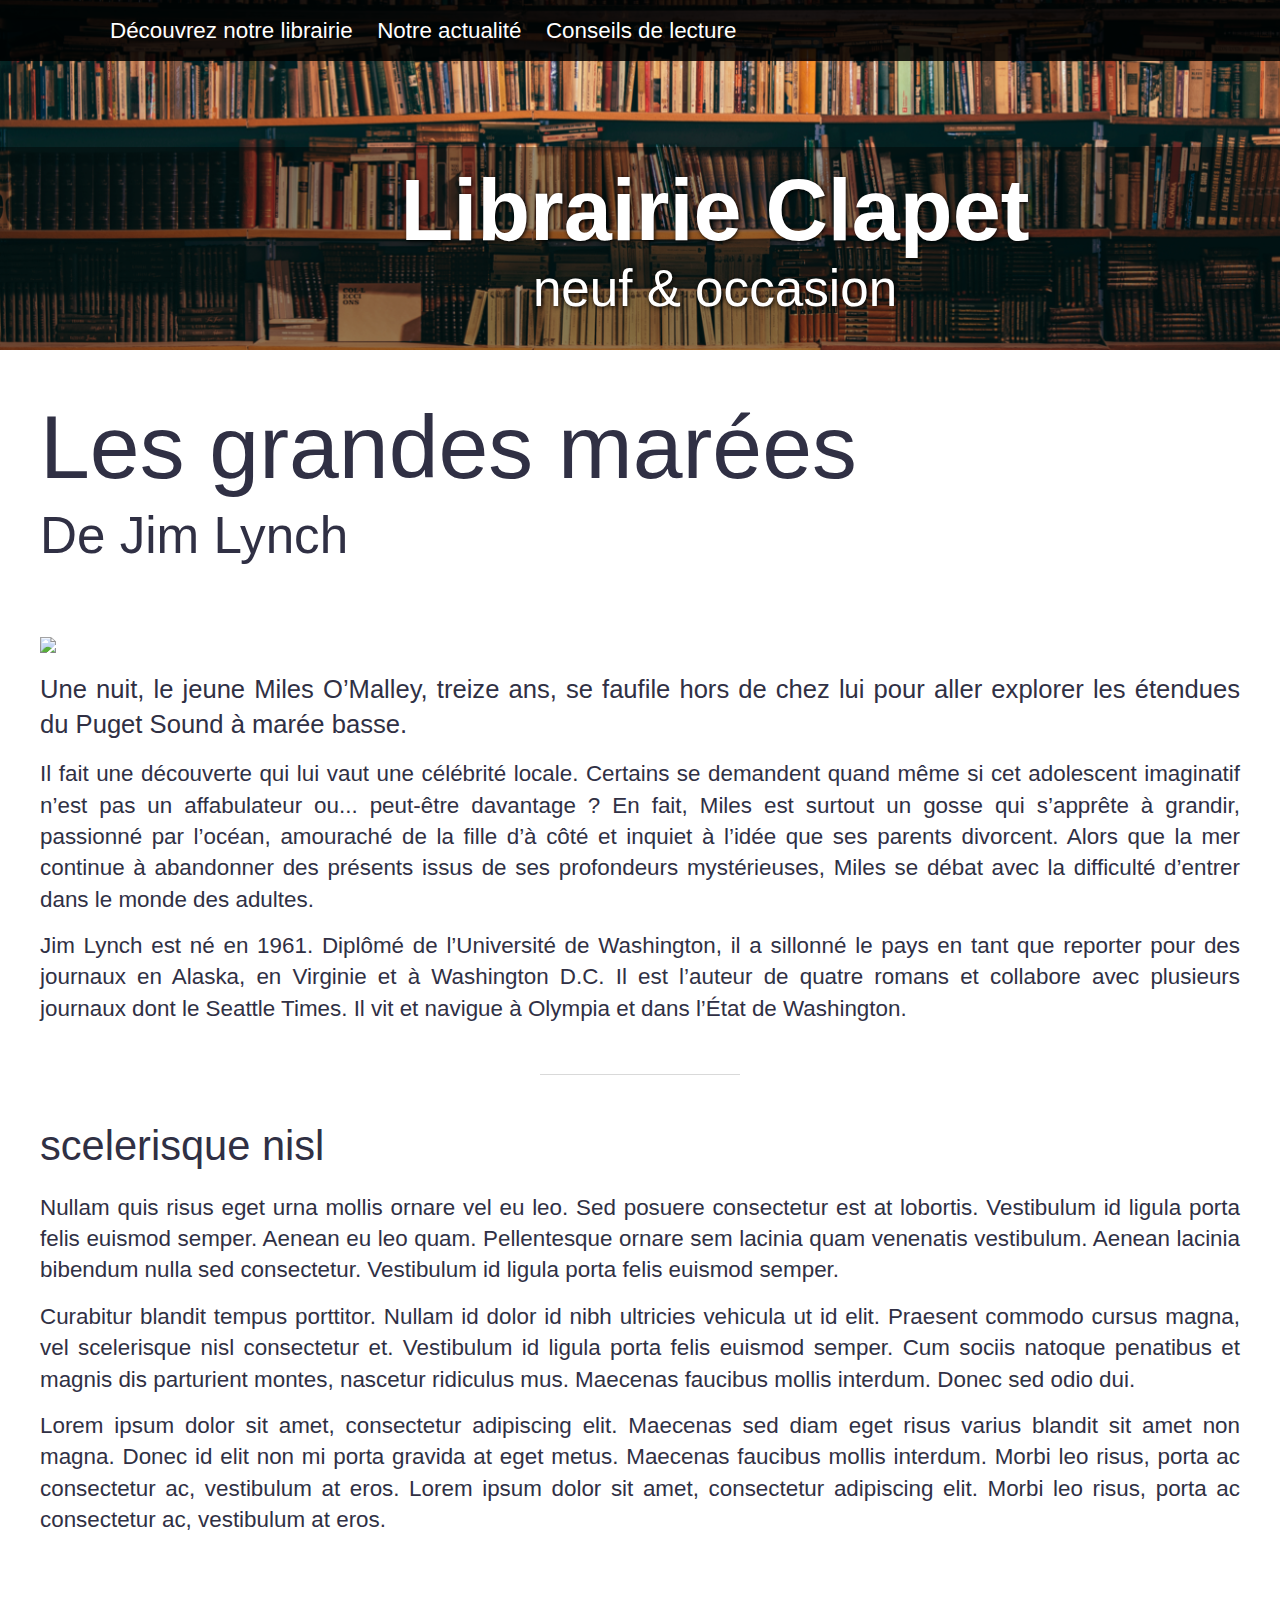
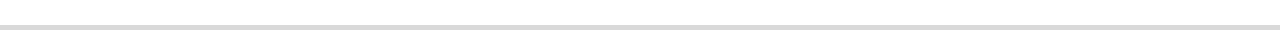
==== conseils-de-lecture.html @ 623d399d "Changement 11.48" ====
<!DOCTYPE html>
<html>
  <head>
    <title>La Librairie Clapet</title>
    <meta name="description" content="Librairie généraliste et enthousiaste !">
    <meta charset="utf-8">
    <meta http-equiv="Content-Type" content="text/html; charset=utf-8">
    <meta http-equiv="X-UA-Compatible" content="IE=edge,chrome=1">
    <meta name="viewport" content=", width=device-width, initial-scale=1">
    <link rel="shortcut icon" href="./img/favicon.ico">
    <link rel="apple-touch-icon" href="./img/favicon.ico">
    <link rel="stylesheet" href="./css/reset.css">
    <link rel="stylesheet" href="./css/main.css">
  </head>
  <body>
    <div class="header page-single conseils-de-lecture" id="header">
      <nav class="header__nav nav-main">
        <ul class="nav-main__list container">
          <li class="nav-main__item"><a class="nav-main__link" href="./decouvrez-notre-librairie.html">Découvrez notre librairie</a></li>
          <li class="nav-main__item"><a class="nav-main__link" href="./notre-actualite.html">Notre actualité</a></li>
          <li class="nav-main__item"><a class="nav-main__link" href="./conseils-de-lecture.html">Conseils de lecture</a></li>
        </ul>
      </nav><a class="header__content container" href="./index.html">
        <h1 class="header__title">Librairie Clapet</h1>
        <p class="header__subtitle">neuf &amp; occasion</p></a>
    </div>
    <div class="container page-single conseils-de-lecture">
      <div class="page-single__header">
        <h2 class="page-single__title">Les grandes marées</h2>
        <h2 class="page-single__subtitle">De Jim Lynch</h2>
      </div>

      <img src="./img/cover-large.png">

      <p class="chapo">Une nuit, le jeune Miles O’Malley, treize ans, se faufile hors de chez lui pour aller explorer les étendues du Puget Sound à marée basse.</p>
      <p>Il fait une découverte qui lui vaut une célébrité locale. Certains se demandent quand même si cet adolescent imaginatif n’est pas un affabulateur ou... peut-être davantage ? En fait, Miles est surtout un gosse qui s’apprête à grandir, passionné par l’océan, amouraché de la fille d’à côté et inquiet à l’idée que ses parents divorcent. Alors que la mer continue à abandonner des présents issus de ses profondeurs mystérieuses, Miles se débat avec la difficulté d’entrer dans le monde des adultes.</p>
      <p>Jim Lynch est né en 1961. Diplômé de l’Université de Washington, il a sillonné le pays en tant que reporter pour des journaux en Alaska, en Virginie et à Washington D.C. Il est l’auteur de quatre romans et collabore avec plusieurs journaux dont le Seattle Times. Il vit et navigue à Olympia et dans l’État de Washington.</p>

      <hr class="separator">

      <h3>scelerisque nisl</h3>
      <p>Nullam quis risus eget urna mollis ornare vel eu leo. Sed posuere consectetur est at lobortis. Vestibulum id ligula porta felis euismod semper. Aenean eu leo quam. Pellentesque ornare sem lacinia quam venenatis vestibulum. Aenean lacinia bibendum nulla sed consectetur. Vestibulum id ligula porta felis euismod semper.</p>
      <p>Curabitur blandit tempus porttitor. Nullam id dolor id nibh ultricies vehicula ut id elit. Praesent commodo cursus magna, vel scelerisque nisl consectetur et. Vestibulum id ligula porta felis euismod semper. Cum sociis natoque penatibus et magnis dis parturient montes, nascetur ridiculus mus. Maecenas faucibus mollis interdum. Donec sed odio dui.</p>
      <p>Lorem ipsum dolor sit amet, consectetur adipiscing elit. Maecenas sed diam eget risus varius blandit sit amet non magna. Donec id elit non mi porta gravida at eget metus. Maecenas faucibus mollis interdum. Morbi leo risus, porta ac consectetur ac, vestibulum at eros. Lorem ipsum dolor sit amet, consectetur adipiscing elit. Morbi leo risus, porta ac consectetur ac, vestibulum at eros.</p>
    </div>
    <script src="./js/main.js"></script>
  </body>
</html>
---- css/main.css ----
/**
* -----------
* Global
* -----------
*/

body {
  max-width: 1440px;
  margin: auto;
  border-bottom: 5px solid #d9d9d9;
  padding-bottom: 75px;
  font-family: Montserrat, Arial, sans-serif;
  font-weight: 400;
  color: #303044;
}

p, li, td, th, textarea, caption, pre, blockquote, label, input, select, textarea {
  font-size: 1.4em;
  line-height: 1.4;
}

li {
  margin: 5px 0;
}

p {
  margin: 15px 0;
}

b, strong, optgroup {
  font-weight: 700;
}

h1 {
  margin: 64px 0;
  font-size: 4.5em;
  font-weight: 700;
  font-family: 'Work Sans', sans-serif;


}

h2 {
  margin: 25px 0;
  font-size: 3.5em;
  font-weight: 200;
}

h3 {
  margin: 25px 0;
  font-size: 2.6em;
  font-weight: 200;
}

h4 {
  margin: 20px 0;
  font-size: 1.6em;
}

h5 {
  margin: 25px 0;
  font-size: 1.6em;
}

h6 {
  margin: 15px 0;
  font-size: 1.4em;
}

h1, h2, h3, h4, h5, h6 {
  font-family: Montserrat, Arial, sans-serif;
  line-height: 1;
}

a, button {
  color: #d86324;
  text-decoration: none;
}
a:hover, button:hover {
  text-decoration: underline;
}

button {
  background-color: transparent;
  color: #d86324;
}


/**
* -----------
* Layout
* -----------
*/

.container {
  margin: auto;
  padding: 0 15px;
  width: 1200px;
  max-width: 100%;
}

.text-container {
  margin: auto;
  max-width: 960px;
}

.columns {
  display: flex;
}

.column {
  max-width: 100%;
}

.column + .column {
  margin-left: 40px;
}

.column--50 {
  width: 50%;
}

.column--grow {
  flex-grow: 1;
}

.column--shrink {
  flex-shrink: 1;
}

.column--580 {
  width: 580px;
}


/**
* -----------
* Objects
* -----------
*/

.list-inline {
  display: block;
  margin: 0;
  padding: 0;
}
.list-inline > * {
  display: inline-block;
  margin: 5px;
  padding: 0;
}

@media screen and (min-width: 780px) {
  .list-flex {
    display: flex;
    justify-content: space-between;
  }
}

.link-block {
  display: block;
  color: inherit;
}
.link-block:hover {
  text-decoration: none;
}

.align-left {
  text-align: left;
}

.align-center {
  text-align: center;
}

.align-right {
  text-align: right;
}

.align-justify {
  text-align: justify;
}

.align-justify.align-center {
  text-align-last: center;
}

/**
* texts & images
*/

.important {
  font-size: 2.5em;
}

.introduction {
  font-size: 1.7em;
}

.chapo {
  font-size: 1.6em;
}

.full-width {
  display: block;
  width: 100%;
  margin: 50px auto;
}


/**
* -----------
* Components
* -----------
*/


/**
* header
*/
.header {
  position: relative;
  margin-right: auto;
  margin-left: auto;
  margin-bottom: 35px;
  width: 1400px;
  height: 350px;
  background: url("../img/header-bg.jpeg");
  background-size: cover;
  background-position: center bottom;
  overflow: hidden;
}


.header__content {
  display: block;
  margin: 0;
  position: absolute;
  padding-top: 20px;
  padding-bottom: 25px;
  bottom: 0;
  width: 100%;
  text-align: center;
  color: white;
  font-family: "Montserrat", "Avenir Next", Helvetica, Arial, sans-serif;
  text-shadow: 1px 1px 4px #000;
  background: rgba(0, 0, 0, 0.4);
}
.header__content:hover {
  text-decoration: none;
}

.header__title {
  font-size: 5.4em;
  margin: 0;
}

.header__subtitle {
  margin: 0;
  font-size: 3.2em;
  font-weight: 100;
  text-shadow: 1px 1px 5px #000;
}


.header__nav {
  background-color: rgba(0, 0, 0, 0.85);
}

.nav-main__item {
  display: inline-block;
}

.nav-main__link {
  display: block;
  padding: 10px;
  color: #fff;
}
.nav-main__link:hover {
  text-decoration: none;
  color: #d86324;
}


/**
* separator
*/
.separator {
  display: block;
  margin: 50px auto;
  width: 200px;
  height: 1px;
  border: none;
  background-color: #d9d9d9;
}


}

/**
* honey-pot
*/

.honey-pot-list {
  text-align: center;
}

.honey-pot {
  display: inline-block;
  margin: 0 30px 35px 30px;
  text-align: center;
}

.honey-pot__link {
  color: #303044;
}
.honey-pot__link:hover {
  color: #d86324;
}

.honey-pot__thumbnail {
  position: relative;
  display: inline-block;
  margin-bottom: 10px;
  filter: grayscale(0);
}

.honey-pot__thumbnail:hover {
  filter: grayscale(60%);
}

.honey-pot__thumbnail img {
  display: block;
}

.honey-pot__title {
  margin: 0;
  font-size: 2em;
  font-weight: bold;
}

.honey-pot__subtitle {
  margin: 0;
  font-size: 1.6em;
  font-weight: 200;
}



/**
* news
*/

.news__link:hover {
  color: #d86324;
}

.news__link:hover .news__thumbnail {
  -webkit-filter: grayscale(60%);
  filter: grayscale(60%);
  -webkit-transition-delay: 0ms;
  -o-transition-delay: 0ms;
  transition-delay: 0ms;
}


.news__thumbnail {
  margin-bottom: 10px;
  filter: grayscale(0);
}

.news__image {
  display: block;
  width: 100%;
}

.news__date {
  margin: 0;
  font-size: 1.8em;
  color: #e8a27d;
}

.news__title {
  margin: 0 0 15px;
  font-weight: bold;
  font-size: 2em;
  line-height: 1.4;
}

.news__text {
  margin: 0;
  font-size: 1.4em;
  line-height: 1.4;
}

.page-list .news {
  margin: 0 auto 20px auto;
  border-bottom: 1px solid #b0b0c5;
  padding-bottom: 20px;
  max-width: 320px;
}

.news--main {
  padding-bottom: 35px;
  border-bottom: 1px solid #b0b0c5;
}
.news--main .news__link {
  display: flex;
  align-items: flex-start;
}
.news--main .news__thumbnail {
  margin-bottom: 0;
  margin-right: 40px;
  min-width: 360px;
}

/**
* news-list
*/
.news-list {
  display: grid;
  grid-gap: 35px;
  grid-template-columns: repeat(3, 1fr);
  grid-template-rows: auto;
  margin-bottom: 35px;
}

.news-list .news-list__news--main {
  grid-column: span 3;
}

.news-list__news {
  grid-column: span 1;
}

/**
* -----------
* Trumps
* -----------
*/


/**
* single
*/
.page-single {
  text-align: justify;
}

.page-single__header {
  margin-bottom: 75px;
}

.page-single__title {
  margin: 0;
  font-size: 5.6em;
  line-height: 1.4;
  font-weight: 500;
}

.page-single__subtitle {
  margin: 0;
  font-size: 3.2em;
  font-weight: 200;
}


/**
* decouvrez-notre-librairie
*/
.container.decouvrez-notre-librairie {
  text-align: center;
}

/**
* index
*/
.index-title {
  text-align: center;
  margin-bottom: 35px;
}
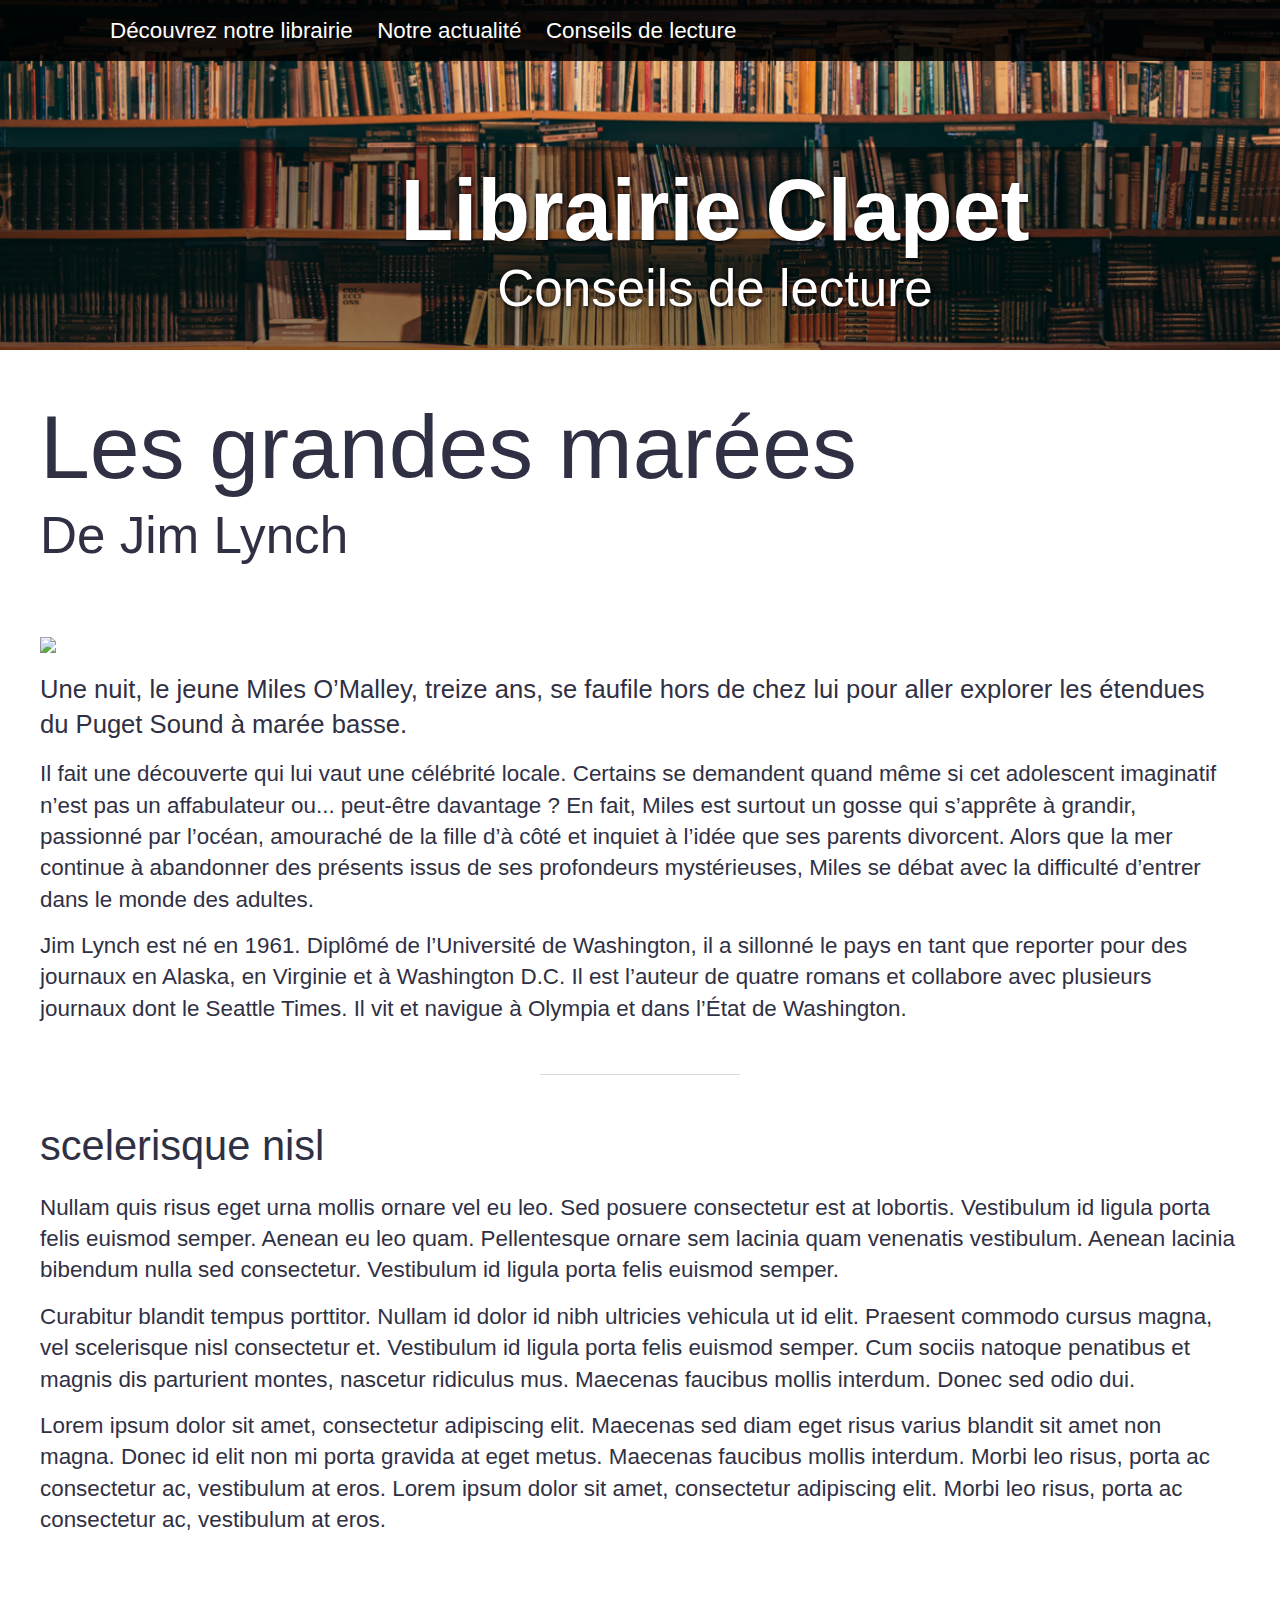
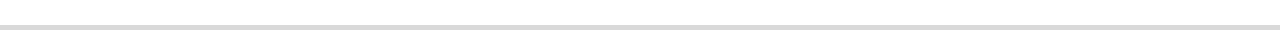
==== commit 008b45dc: "Commit 15.24" ====
--- a/conseils-de-lecture.html
+++ b/conseils-de-lecture.html
@@ -22,7 +22,7 @@
         </ul>
       </nav><a class="header__content container" href="./index.html">
         <h1 class="header__title">Librairie Clapet</h1>
-        <p class="header__subtitle">neuf &amp; occasion</p></a>
+        <p class="header__subtitle">Conseils de lecture</p></a>
     </div>
     <div class="container page-single conseils-de-lecture">
       <div class="page-single__header">
--- a/css/main.css
+++ b/css/main.css
@@ -445,7 +445,7 @@
 * single
 */
 .page-single {
-  text-align: justify;
+  text-align: left;
 }
 
 .page-single__header {
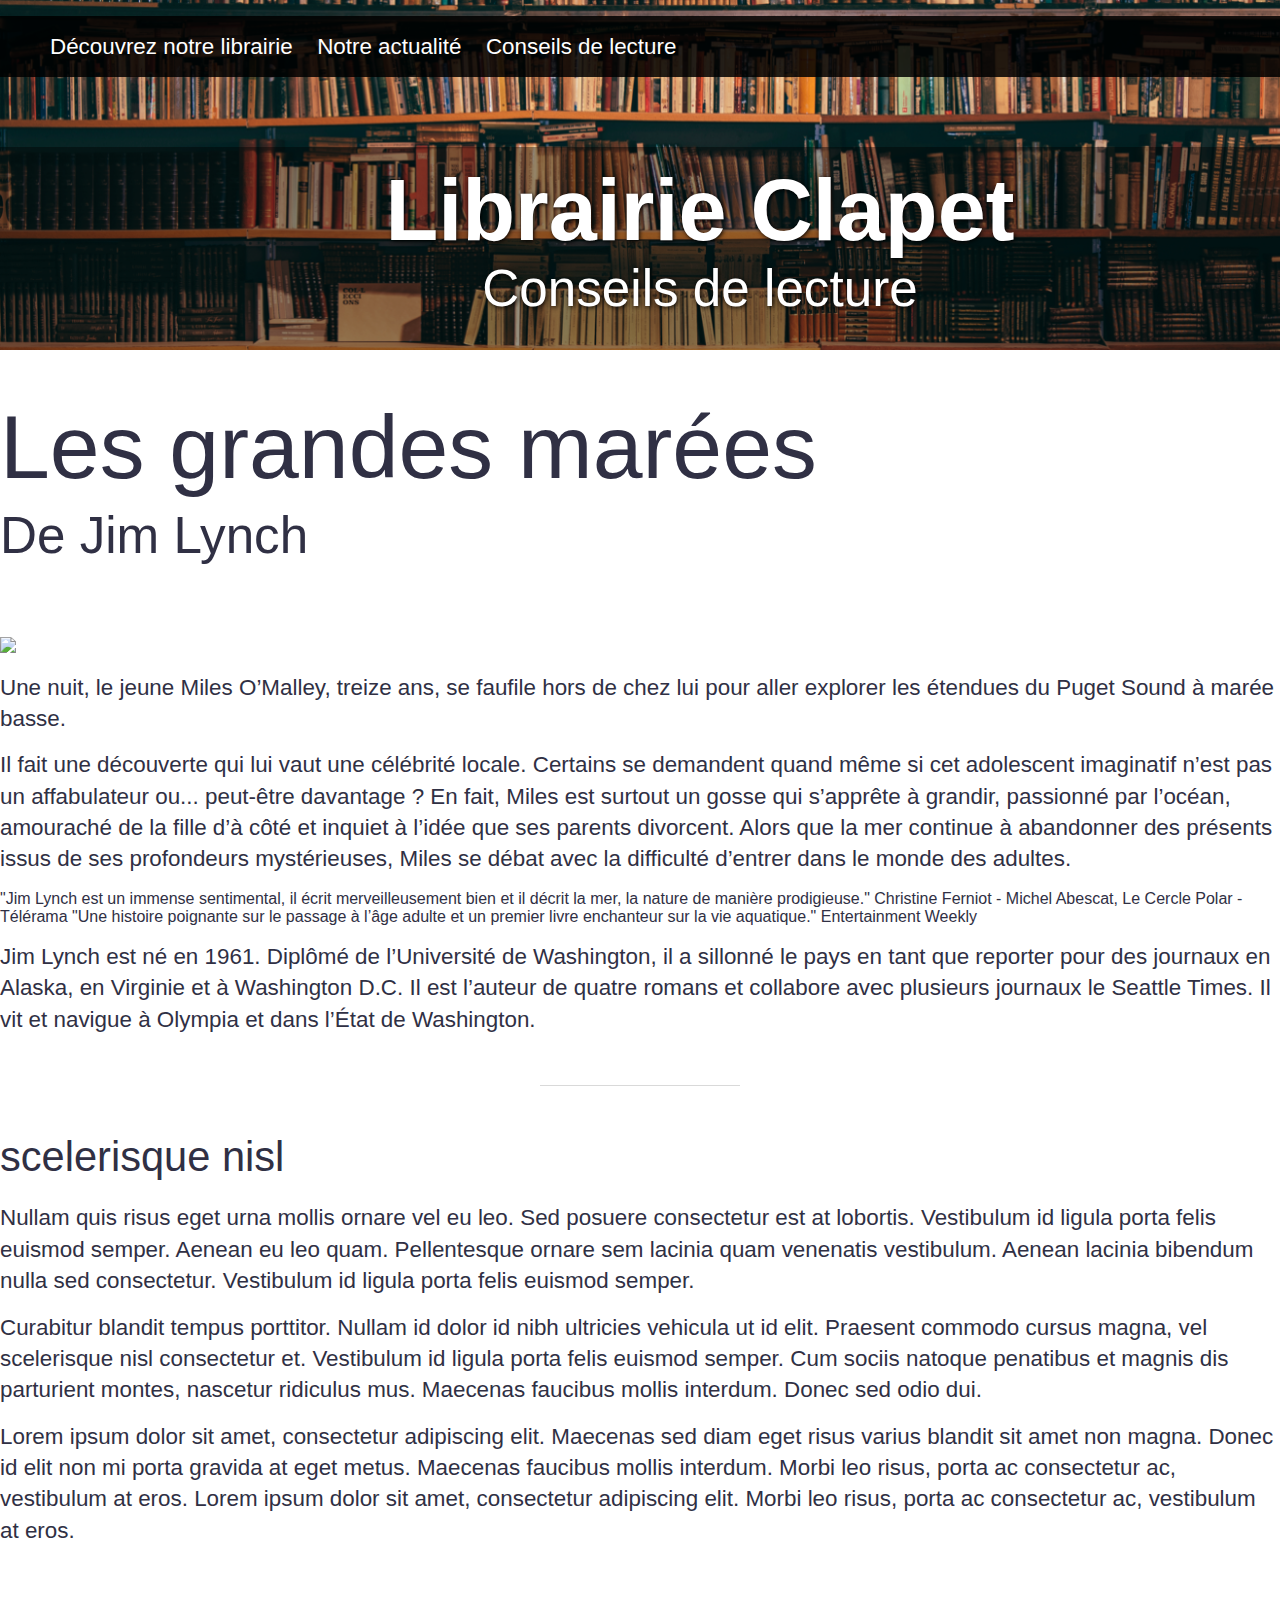
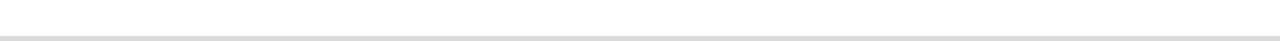
==== commit fc990fd0: "Commit 23.55" ====
--- a/conseils-de-lecture.html
+++ b/conseils-de-lecture.html
@@ -31,10 +31,19 @@
       </div>
 
       <img src="./img/cover-large.png">
+      <p style="line-height:65px;">
+    <p class="chapo">Une nuit, le jeune Miles O’Malley, treize ans, se faufile hors de chez lui pour aller explorer les étendues du Puget Sound à marée basse.</p> </p>
 
-      <p class="chapo">Une nuit, le jeune Miles O’Malley, treize ans, se faufile hors de chez lui pour aller explorer les étendues du Puget Sound à marée basse.</p>
       <p>Il fait une découverte qui lui vaut une célébrité locale. Certains se demandent quand même si cet adolescent imaginatif n’est pas un affabulateur ou... peut-être davantage ? En fait, Miles est surtout un gosse qui s’apprête à grandir, passionné par l’océan, amouraché de la fille d’à côté et inquiet à l’idée que ses parents divorcent. Alors que la mer continue à abandonner des présents issus de ses profondeurs mystérieuses, Miles se débat avec la difficulté d’entrer dans le monde des adultes.</p>
-      <p>Jim Lynch est né en 1961. Diplômé de l’Université de Washington, il a sillonné le pays en tant que reporter pour des journaux en Alaska, en Virginie et à Washington D.C. Il est l’auteur de quatre romans et collabore avec plusieurs journaux dont le Seattle Times. Il vit et navigue à Olympia et dans l’État de Washington.</p>
+
+      &quot;Jim Lynch est un immense sentimental, il écrit merveilleusement bien et il décrit la mer, la nature de manière prodigieuse.&quot;
+      Christine Ferniot - Michel Abescat, Le Cercle Polar - Télérama
+
+
+      &quot;Une histoire poignante sur le passage à l’âge adulte et un premier livre enchanteur sur la vie aquatique.&quot;
+      Entertainment Weekly
+
+      <p>Jim Lynch est né en 1961. Diplômé de l’Université de Washington, il a sillonné le pays en tant que reporter pour des journaux en Alaska, en Virginie et à Washington D.C. Il est l’auteur de quatre romans et collabore avec plusieurs journaux le Seattle Times. Il vit et navigue à Olympia et dans l’État de Washington.</p>
 
       <hr class="separator">
 
--- a/css/main.css
+++ b/css/main.css
@@ -84,6 +84,9 @@
 button {
   background-color: transparent;
   color: #d86324;
+
+}
+
 }
 
 
@@ -198,7 +201,19 @@
   font-size: 1.7em;
 }
 
-.chapo {
+.Une-nuit-le-jeune-M {
+  width: 600px;
+  height: 87px;
+  font-family: WorkSans;
+  font-size: 25px;
+  font-weight: normal;
+  font-style: normal;
+  font-stretch: normal;
+  line-height: normal;
+  letter-spacing: normal;
+  text-align: justify;
+  color: #1a1a1a;
+}
   font-size: 1.6em;
 }
 
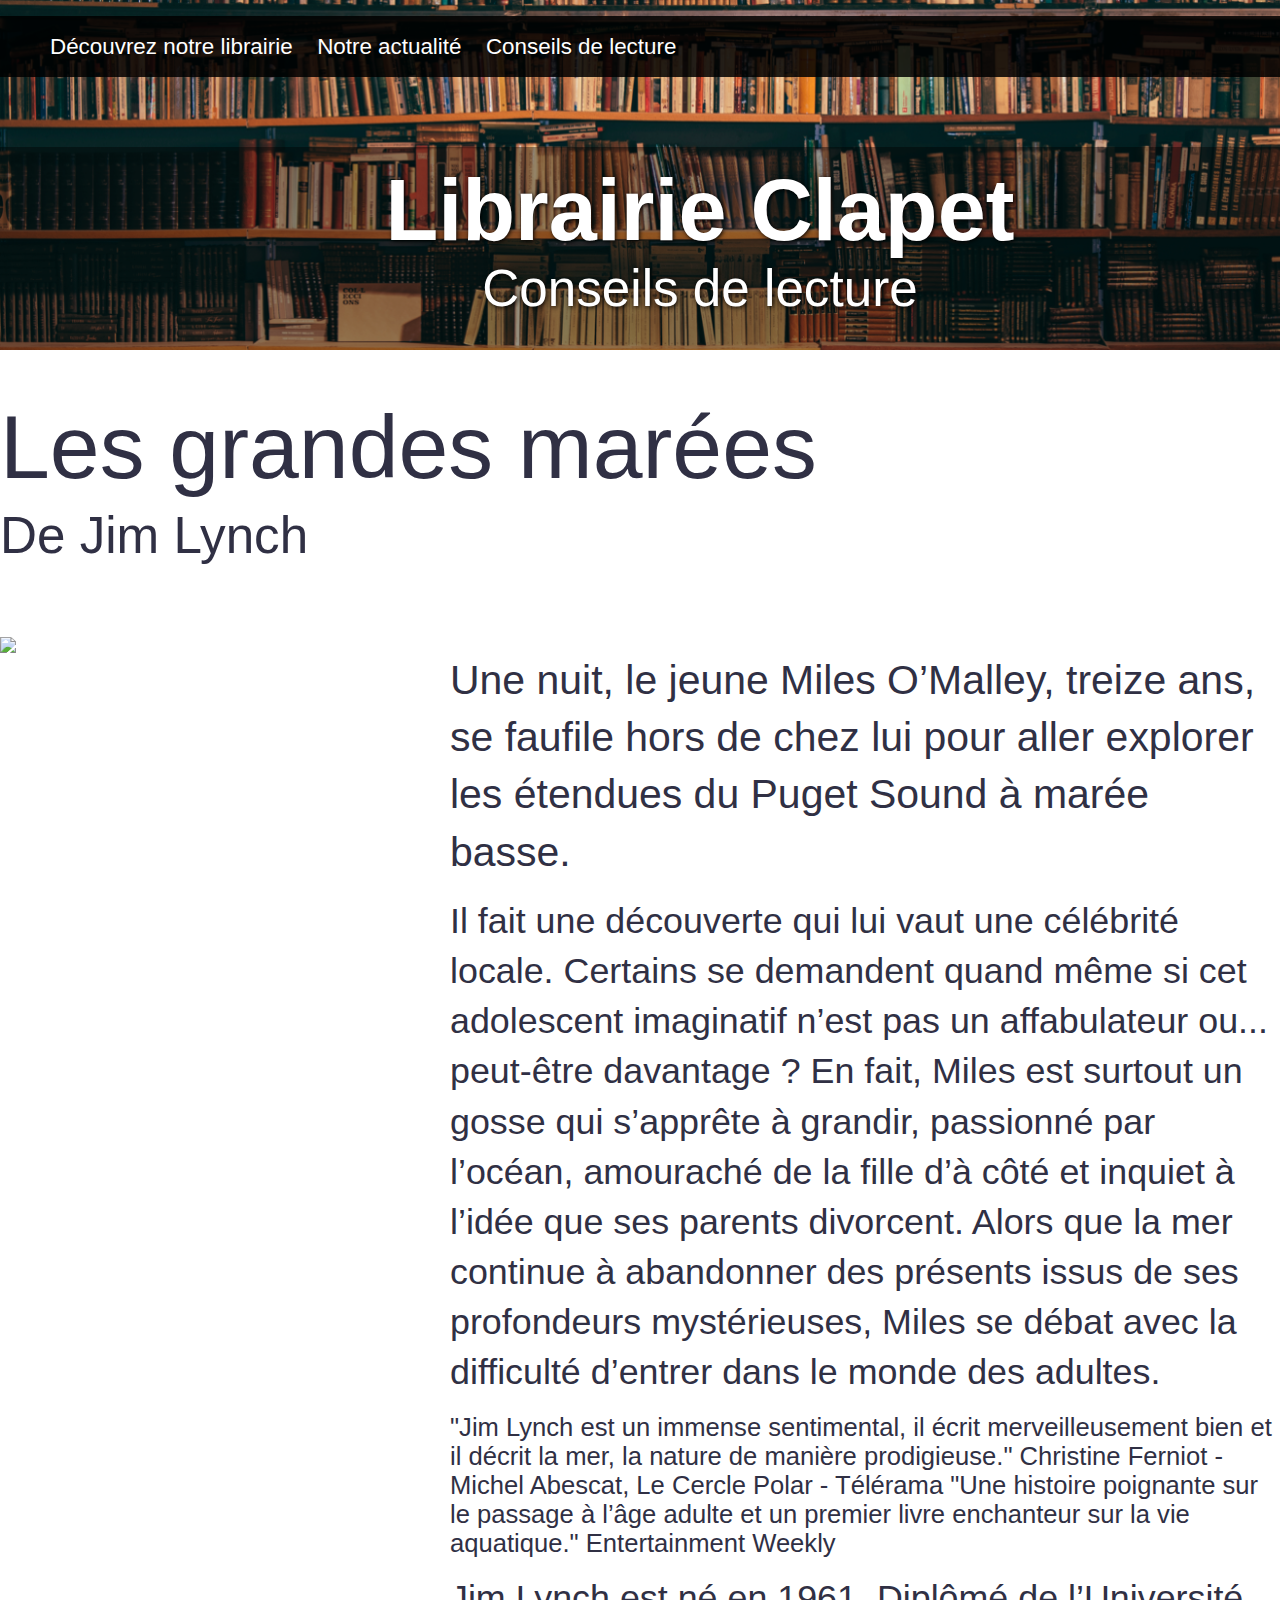
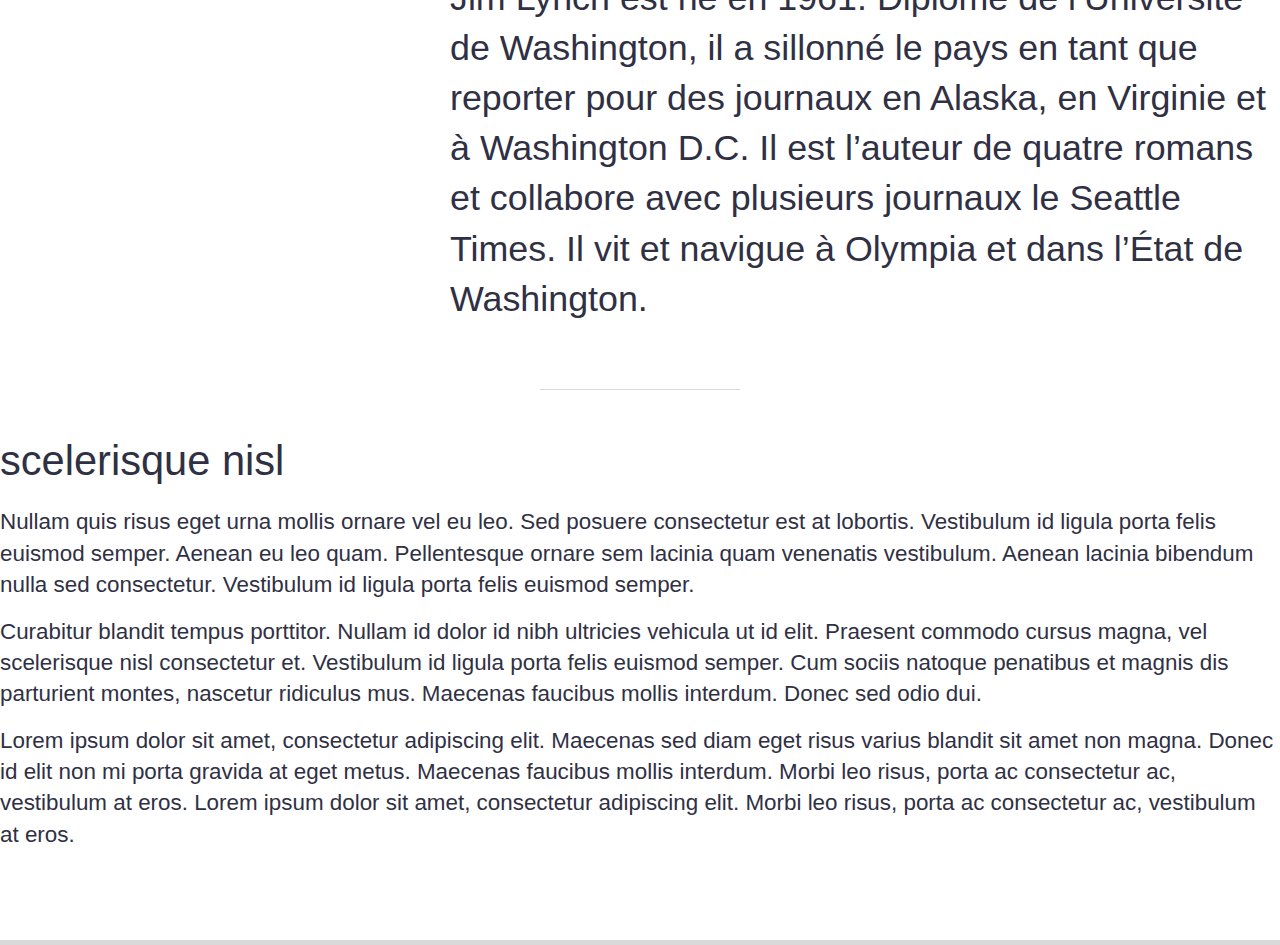
==== commit f68fa912: "Commit 13.18" ====
--- a/conseils-de-lecture.html
+++ b/conseils-de-lecture.html
@@ -30,20 +30,27 @@
         <h2 class="page-single__subtitle">De Jim Lynch</h2>
       </div>
 
+<div class= "colonnes">
+<div class= "cover">
       <img src="./img/cover-large.png">
-      <p style="line-height:65px;">
-    <p class="chapo">Une nuit, le jeune Miles O’Malley, treize ans, se faufile hors de chez lui pour aller explorer les étendues du Puget Sound à marée basse.</p> </p>
+      </div>
+      <div class="chapo">
+      <p class="chapo">Une nuit, le jeune Miles O’Malley, treize ans, se faufile hors de chez lui pour aller explorer les étendues du Puget Sound à marée basse.</p>
 
       <p>Il fait une découverte qui lui vaut une célébrité locale. Certains se demandent quand même si cet adolescent imaginatif n’est pas un affabulateur ou... peut-être davantage ? En fait, Miles est surtout un gosse qui s’apprête à grandir, passionné par l’océan, amouraché de la fille d’à côté et inquiet à l’idée que ses parents divorcent. Alors que la mer continue à abandonner des présents issus de ses profondeurs mystérieuses, Miles se débat avec la difficulté d’entrer dans le monde des adultes.</p>
 
       &quot;Jim Lynch est un immense sentimental, il écrit merveilleusement bien et il décrit la mer, la nature de manière prodigieuse.&quot;
+
       Christine Ferniot - Michel Abescat, Le Cercle Polar - Télérama
 
-
       &quot;Une histoire poignante sur le passage à l’âge adulte et un premier livre enchanteur sur la vie aquatique.&quot;
+      
       Entertainment Weekly
 
       <p>Jim Lynch est né en 1961. Diplômé de l’Université de Washington, il a sillonné le pays en tant que reporter pour des journaux en Alaska, en Virginie et à Washington D.C. Il est l’auteur de quatre romans et collabore avec plusieurs journaux le Seattle Times. Il vit et navigue à Olympia et dans l’État de Washington.</p>
+</div>
+</div>
+
 
       <hr class="separator">
 
--- a/css/main.css
+++ b/css/main.css
@@ -201,19 +201,7 @@
   font-size: 1.7em;
 }
 
-.Une-nuit-le-jeune-M {
-  width: 600px;
-  height: 87px;
-  font-family: WorkSans;
-  font-size: 25px;
-  font-weight: normal;
-  font-style: normal;
-  font-stretch: normal;
-  line-height: normal;
-  letter-spacing: normal;
-  text-align: justify;
-  color: #1a1a1a;
-}
+.chapo {
   font-size: 1.6em;
 }
 
@@ -495,3 +483,11 @@
   text-align: center;
   margin-bottom: 35px;
 }
+
+.colonnes {
+  display: flex;
+  }
+
+.cover {
+  min-width: 450px
+}
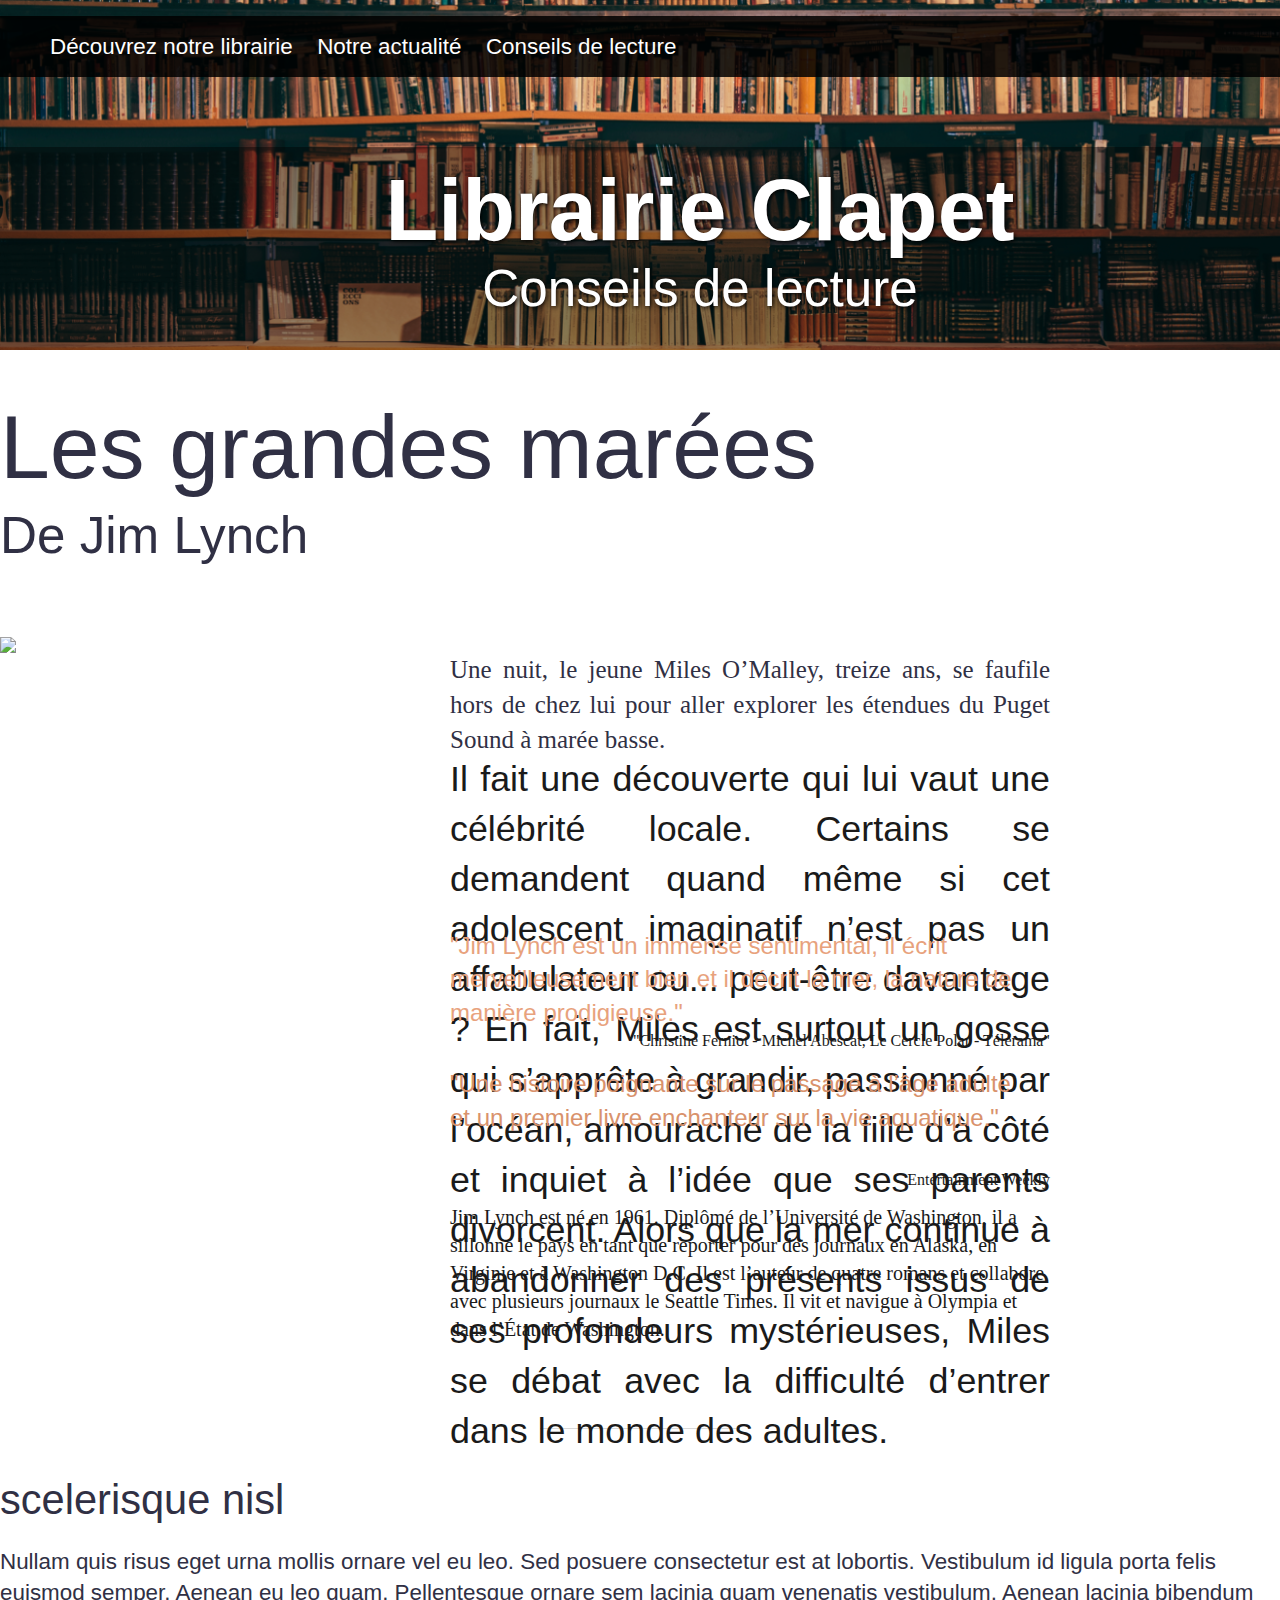
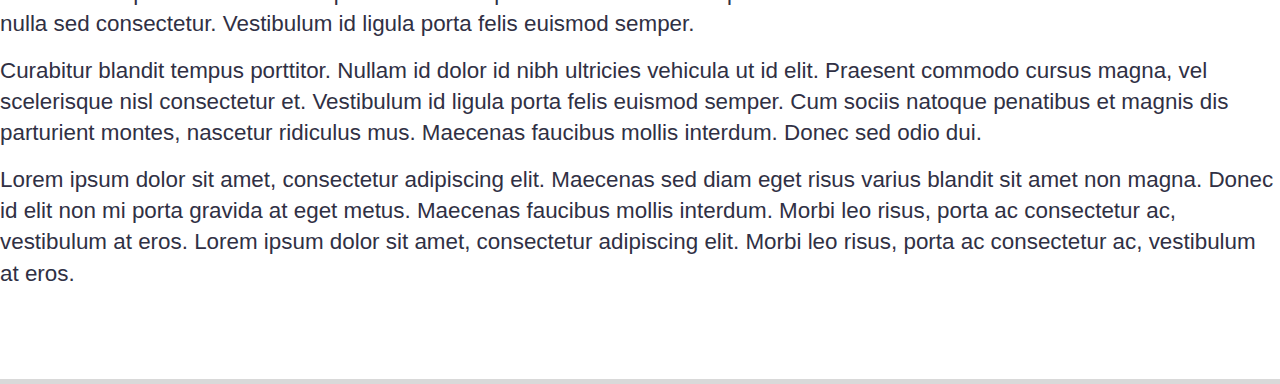
==== commit 3382560f: "Commit 16.52" ====
--- a/conseils-de-lecture.html
+++ b/conseils-de-lecture.html
@@ -17,7 +17,7 @@
       <nav class="header__nav nav-main">
         <ul class="nav-main__list container">
           <li class="nav-main__item"><a class="nav-main__link" href="./decouvrez-notre-librairie.html">Découvrez notre librairie</a></li>
-          <li class="nav-main__item"><a class="nav-main__link" href="./notre-actualite.html">Notre actualité</a></li>
+          <li class="nav-main__item"><a class="nav-main__link" href="./notre-actualité.html">Notre actualité</a></li>
           <li class="nav-main__item"><a class="nav-main__link" href="./conseils-de-lecture.html">Conseils de lecture</a></li>
         </ul>
       </nav><a class="header__content container" href="./index.html">
@@ -34,20 +34,22 @@
 <div class= "cover">
       <img src="./img/cover-large.png">
       </div>
+      
+
+
       <div class="chapo">
-      <p class="chapo">Une nuit, le jeune Miles O’Malley, treize ans, se faufile hors de chez lui pour aller explorer les étendues du Puget Sound à marée basse.</p>
+      <p class="chapo"><p class= "Une-nuit-le-jeune-M">Une nuit, le jeune Miles O’Malley, treize ans, se faufile hors de chez lui pour aller explorer les étendues du Puget Sound à marée basse.</p>
 
-      <p>Il fait une découverte qui lui vaut une célébrité locale. Certains se demandent quand même si cet adolescent imaginatif n’est pas un affabulateur ou... peut-être davantage ? En fait, Miles est surtout un gosse qui s’apprête à grandir, passionné par l’océan, amouraché de la fille d’à côté et inquiet à l’idée que ses parents divorcent. Alors que la mer continue à abandonner des présents issus de ses profondeurs mystérieuses, Miles se débat avec la difficulté d’entrer dans le monde des adultes.</p>
+      <p class= "Il-fait-une-dcouver"> Il fait une découverte qui lui vaut une célébrité locale. Certains se demandent quand même si cet adolescent imaginatif n’est pas un affabulateur ou... peut-être davantage ? En fait, Miles est surtout un gosse qui s’apprête à grandir, passionné par l’océan, amouraché de la fille d’à côté et inquiet à l’idée que ses parents divorcent. Alors que la mer continue à abandonner des présents issus de ses profondeurs mystérieuses, Miles se débat avec la difficulté d’entrer dans le monde des adultes.</p>
 
-      &quot;Jim Lynch est un immense sentimental, il écrit merveilleusement bien et il décrit la mer, la nature de manière prodigieuse.&quot;
+      <p class= "Jim-Lynch-est-un-im">&quot;Jim Lynch est un immense sentimental, il écrit merveilleusement bien et il décrit la mer, la nature de manière prodigieuse.&quot;</p>
+      
+      <p class= "Christine-Ferniot--"> &quot;Christine Ferniot - Michel Abescat, Le Cercle Polar - Télérama"</p>
 
-      Christine Ferniot - Michel Abescat, Le Cercle Polar - Télérama
+      <p class= "Une-histoire-poigna">&quot;Une histoire poignante sur le passage à l’âge adulte et un premier livre enchanteur sur la vie aquatique.&quot;</p>
+      <p class= "Entertainment-Weekly">Entertainment Weekly</p>
 
-      &quot;Une histoire poignante sur le passage à l’âge adulte et un premier livre enchanteur sur la vie aquatique.&quot;
-      
-      Entertainment Weekly
-
-      <p>Jim Lynch est né en 1961. Diplômé de l’Université de Washington, il a sillonné le pays en tant que reporter pour des journaux en Alaska, en Virginie et à Washington D.C. Il est l’auteur de quatre romans et collabore avec plusieurs journaux le Seattle Times. Il vit et navigue à Olympia et dans l’État de Washington.</p>
+      <p class= "Jim-Lynch-est-n-en">Jim Lynch est né en 1961. Diplômé de l’Université de Washington, il a sillonné le pays en tant que reporter pour des journaux en Alaska, en Virginie et à Washington D.C. Il est l’auteur de quatre romans et collabore avec plusieurs journaux le Seattle Times. Il vit et navigue à Olympia et dans l’État de Washington.</p>
 </div>
 </div>
 
--- a/css/main.css
+++ b/css/main.css
@@ -204,6 +204,62 @@
 .chapo {
   font-size: 1.6em;
 }
+
+.Une-nuit-le-jeune-M {
+  width: 600px;
+  height: 87px;
+  font-family: WorkSans;
+  font-size: 25px;
+  text-align: justify;
+}
+
+.Il-fait-une-dcouver {
+  width: 600px;
+  height: 160px;
+  text-align: justify;
+  color: #1a1a1a;
+}
+
+.Jim-Lynch-est-un-im {
+  width: 584px;
+  height: 86px;
+  font-size: 24px;
+  font-weight: 200;
+  color: #e8a27d;
+}
+
+.Christine-Ferniot-- {
+  font-family: WorkSans;
+  font-size: 16px;
+  text-align: right;
+  color: #1a1a1a;
+}
+
+.Une-histoire-poigna {
+  width: 584px;
+  height: 87px;
+  font-size: 24px;
+  font-weight: 400;
+  color: #d9926c;
+}
+
+.Entertainment-Weekly {
+  width: 600px;
+  height: 19px;
+  font-family: WorkSans;
+  font-size: 16px;
+  text-align: right;
+  color: #1a1a1a;
+}
+
+.Jim-Lynch-est-n-en {
+  width: 600px;
+  height: 160px;
+  font-family: WorkSans;
+  font-size: 20px;
+  color: #1a1a1a;
+}
+
 
 .full-width {
   display: block;
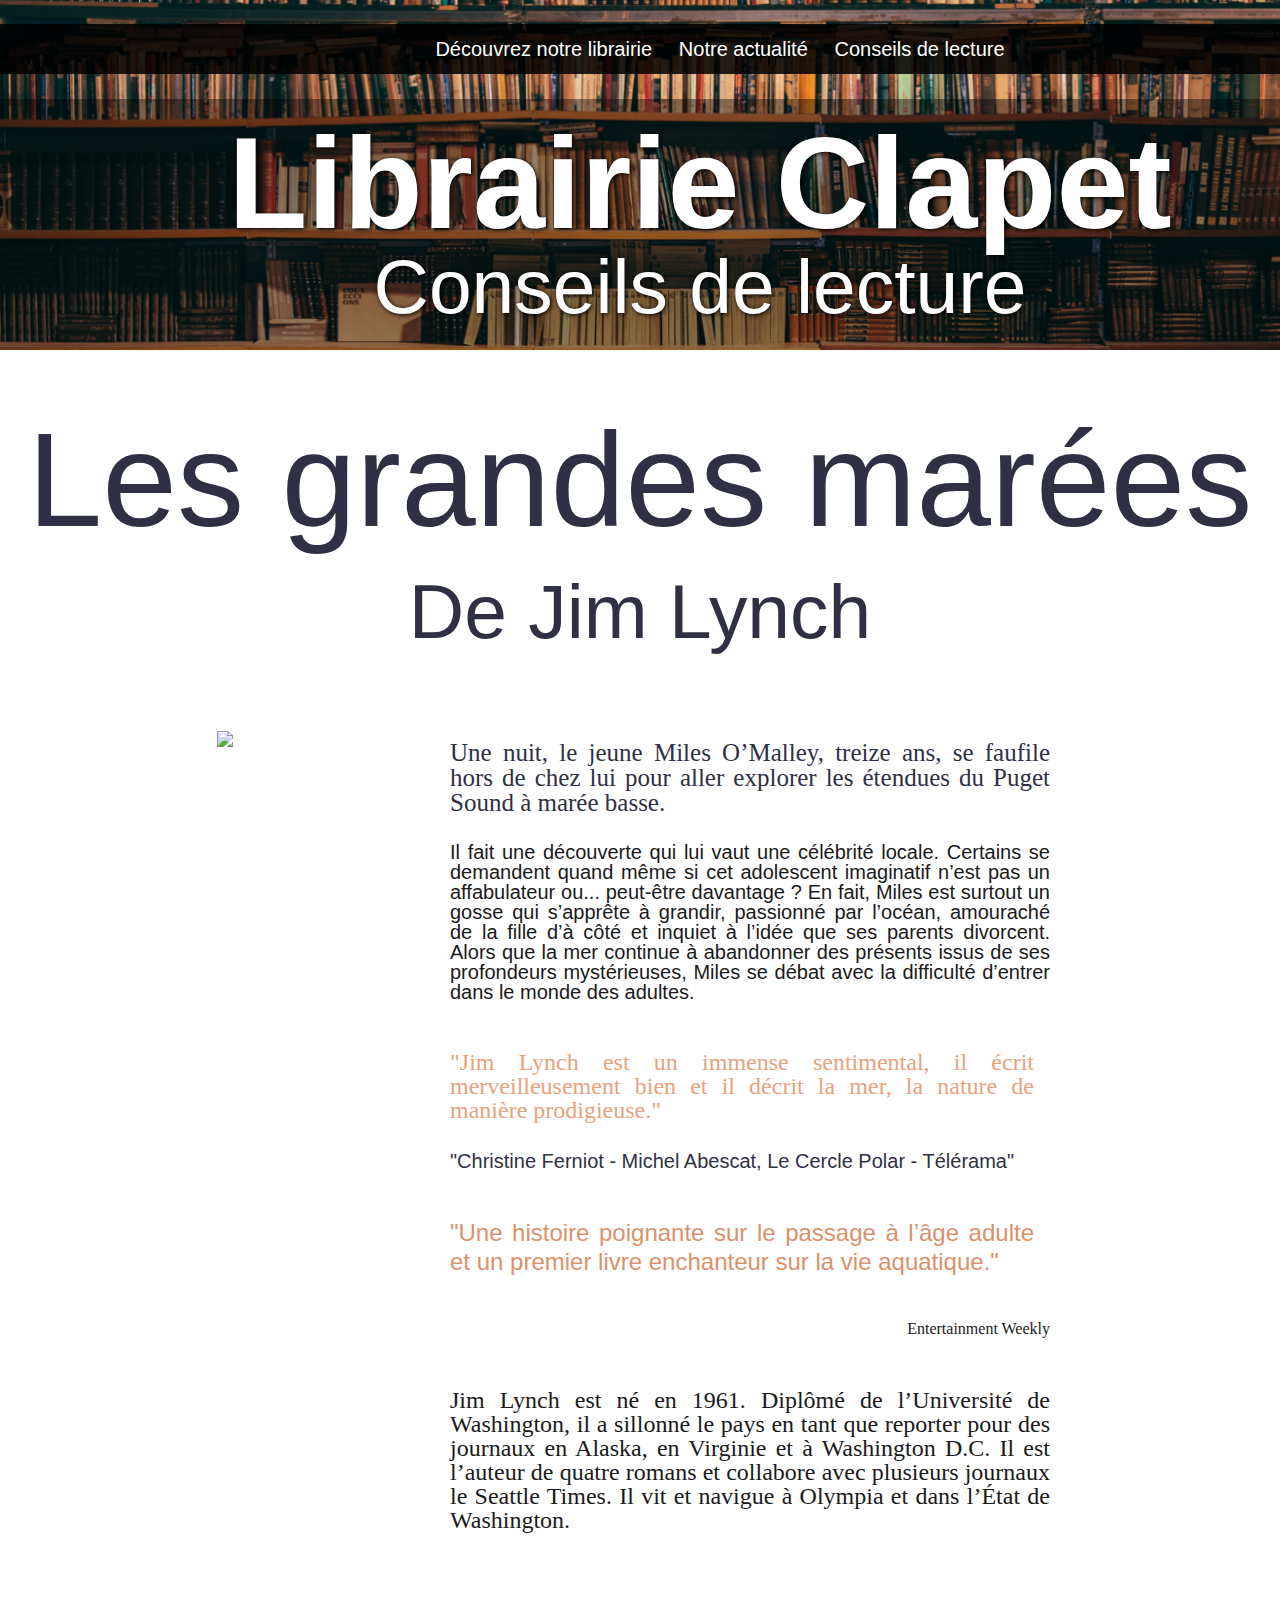
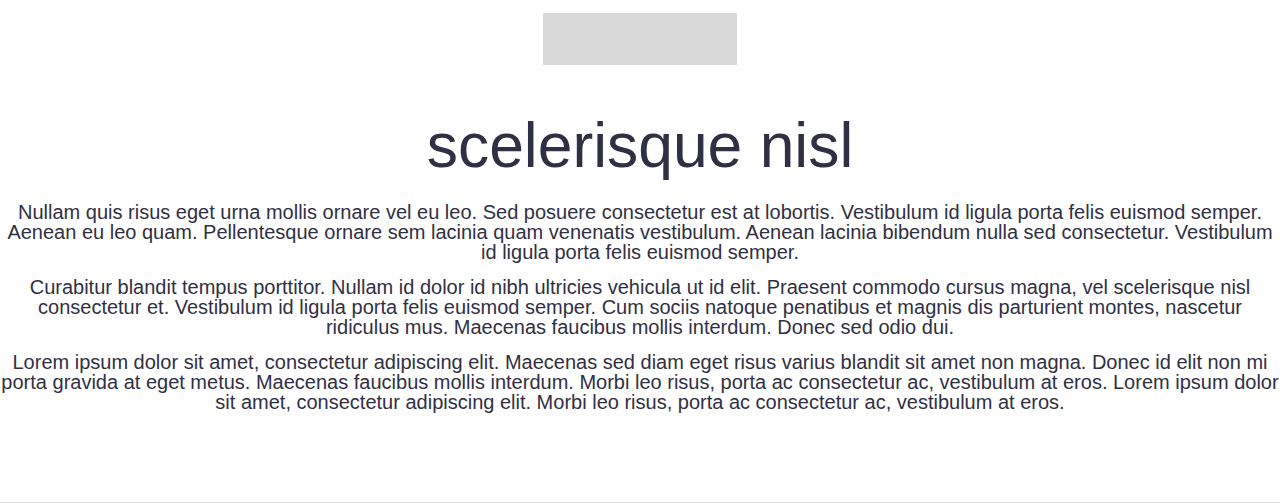
==== commit 3b07a8d9: "Pages vendredi" ====
--- a/conseils-de-lecture.html
+++ b/conseils-de-lecture.html
@@ -56,10 +56,10 @@
 
       <hr class="separator">
 
-      <h3>scelerisque nisl</h3>
-      <p>Nullam quis risus eget urna mollis ornare vel eu leo. Sed posuere consectetur est at lobortis. Vestibulum id ligula porta felis euismod semper. Aenean eu leo quam. Pellentesque ornare sem lacinia quam venenatis vestibulum. Aenean lacinia bibendum nulla sed consectetur. Vestibulum id ligula porta felis euismod semper.</p>
+      <p class="Nullam-quis-risus-eg"><h3>scelerisque nisl</h3>
+      <p>Nullam quis risus eget urna mollis ornare vel eu leo. Sed posuere consectetur est at lobortis. Vestibulum id ligula porta felis euismod semper. Aenean eu leo quam. Pellentesque ornare sem lacinia quam venenatis vestibulum. Aenean lacinia bibendum nulla sed consectetur. Vestibulum id ligula porta felis euismod semper.</p></p>
       <p>Curabitur blandit tempus porttitor. Nullam id dolor id nibh ultricies vehicula ut id elit. Praesent commodo cursus magna, vel scelerisque nisl consectetur et. Vestibulum id ligula porta felis euismod semper. Cum sociis natoque penatibus et magnis dis parturient montes, nascetur ridiculus mus. Maecenas faucibus mollis interdum. Donec sed odio dui.</p>
-      <p>Lorem ipsum dolor sit amet, consectetur adipiscing elit. Maecenas sed diam eget risus varius blandit sit amet non magna. Donec id elit non mi porta gravida at eget metus. Maecenas faucibus mollis interdum. Morbi leo risus, porta ac consectetur ac, vestibulum at eros. Lorem ipsum dolor sit amet, consectetur adipiscing elit. Morbi leo risus, porta ac consectetur ac, vestibulum at eros.</p>
+      <p>Lorem ipsum dolor sit amet, consectetur adipiscing elit. Maecenas sed diam eget risus varius blandit sit amet non magna. Donec id elit non mi porta gravida at eget metus. Maecenas faucibus mollis interdum. Morbi leo risus, porta ac consectetur ac, vestibulum at eros. Lorem ipsum dolor sit amet, consectetur adipiscing elit. Morbi leo risus, porta ac consectetur ac, vestibulum at eros.</p></p>
     </div>
     <script src="./js/main.js"></script>
   </body>
--- a/css/main.css
+++ b/css/main.css
@@ -8,16 +8,19 @@
 body {
   max-width: 1440px;
   margin: auto;
-  border-bottom: 5px solid #d9d9d9;
+  border-bottom: 1px solid #d9d9d9;
   padding-bottom: 75px;
   font-family: Montserrat, Arial, sans-serif;
   font-weight: 400;
   color: #303044;
+  text-align: center;
+  font-size :1.5em;
 }
 
 p, li, td, th, textarea, caption, pre, blockquote, label, input, select, textarea {
-  font-size: 1.4em;
-  line-height: 1.4;
+  font-size: 20px;
+  line-height: 1.2;
+  line-height: 1;
 }
 
 li {
@@ -43,8 +46,9 @@
 
 h2 {
   margin: 25px 0;
-  font-size: 3.5em;
-  font-weight: 200;
+  font-size: 4.5em;
+  font-weight: 300;
+  font size : 64px;
 }
 
 h3 {
@@ -202,8 +206,10 @@
 }
 
 .chapo {
-  font-size: 1.6em;
-}
+  font-size: 3.6em;
+  text-align : justify;
+}
+
 
 .Une-nuit-le-jeune-M {
   width: 600px;
@@ -217,15 +223,28 @@
   width: 600px;
   height: 160px;
   text-align: justify;
+  font-size : 24 px;
   color: #1a1a1a;
 }
 
 .Jim-Lynch-est-un-im {
   width: 584px;
   height: 86px;
+  font-family: Montserrat;
   font-size: 24px;
   font-weight: 200;
+  margin-top : 2em;
   color: #e8a27d;
+}
+
+.Nullam-quis-risus-eg {
+  font-family: WorkSans;
+  font-size: 20px;
+  text-align: justify;
+  color: #1a1a1a;
+}
+  text-align:justify;
+  
 }
 
 .Christine-Ferniot-- {
@@ -240,6 +259,8 @@
   height: 87px;
   font-size: 24px;
   font-weight: 400;
+  line-height: 1.2em;
+  margin-top : 2em;
   color: #d9926c;
 }
 
@@ -256,7 +277,9 @@
   width: 600px;
   height: 160px;
   font-family: WorkSans;
-  font-size: 20px;
+  font-size: 24px;
+  line-height: 1em;
+  margin-top : 2em;
   color: #1a1a1a;
 }
 
@@ -354,6 +377,10 @@
   background-color: #d9d9d9;
 }
 
+.separator {
+  width: 193.2px;
+  height: 51.8px;
+  border: none ;
 
 }
 
@@ -423,6 +450,11 @@
   transition-delay: 0ms;
 }
 
+.news__thumbnail {
+  width: 372px;
+  height: 232px;
+  object-fit: contain;
+}
 
 .news__thumbnail {
   margin-bottom: 10px;
@@ -436,8 +468,25 @@
 
 .news__date {
   margin: 0;
-  font-size: 1.8em;
+  font-size: 1em;
   color: #e8a27d;
+}
+
+.-Novembre-2018 {
+  width: 353.4px;
+  height: 22px;
+  font-family: Montserrat;
+  font-size: 18px;
+  color: #e8a27d
+  
+}
+
+.La-rencontre-est-org {
+  width: 784.6px;
+  height: 24px;
+  font-family: WorkSans;
+  font-size: 24px;
+  
 }
 
 .news__title {
@@ -445,6 +494,15 @@
   font-weight: bold;
   font-size: 2em;
   line-height: 1.4;
+
+}
+.Rencontre-avec-Tiffa {
+  width: 784.2px;
+  height: 42px;
+  font-family: Montserrat;
+  font-size: 34px;
+  font-weight: 500;
+  color: #1a1a1a;
 }
 
 .news__text {
@@ -504,7 +562,8 @@
 * single
 */
 .page-single {
-  text-align: left;
+  text-align: center;
+
 }
 
 .page-single__header {
@@ -537,13 +596,27 @@
 */
 .index-title {
   text-align: center;
-  margin-bottom: 35px;
+  margin-bottom: 85px;
+  
 }
 
 .colonnes {
   display: flex;
-  }
+}
 
 .cover {
   min-width: 450px
-}
+
+}
+
+.news__thumbnail {
+  width: 372px;
+  height: 232px;
+  object-fit: contain;
+}
+
+.Line {
+  width: 1200px;
+  height: 1px;
+  color : #d9d9d9;
+}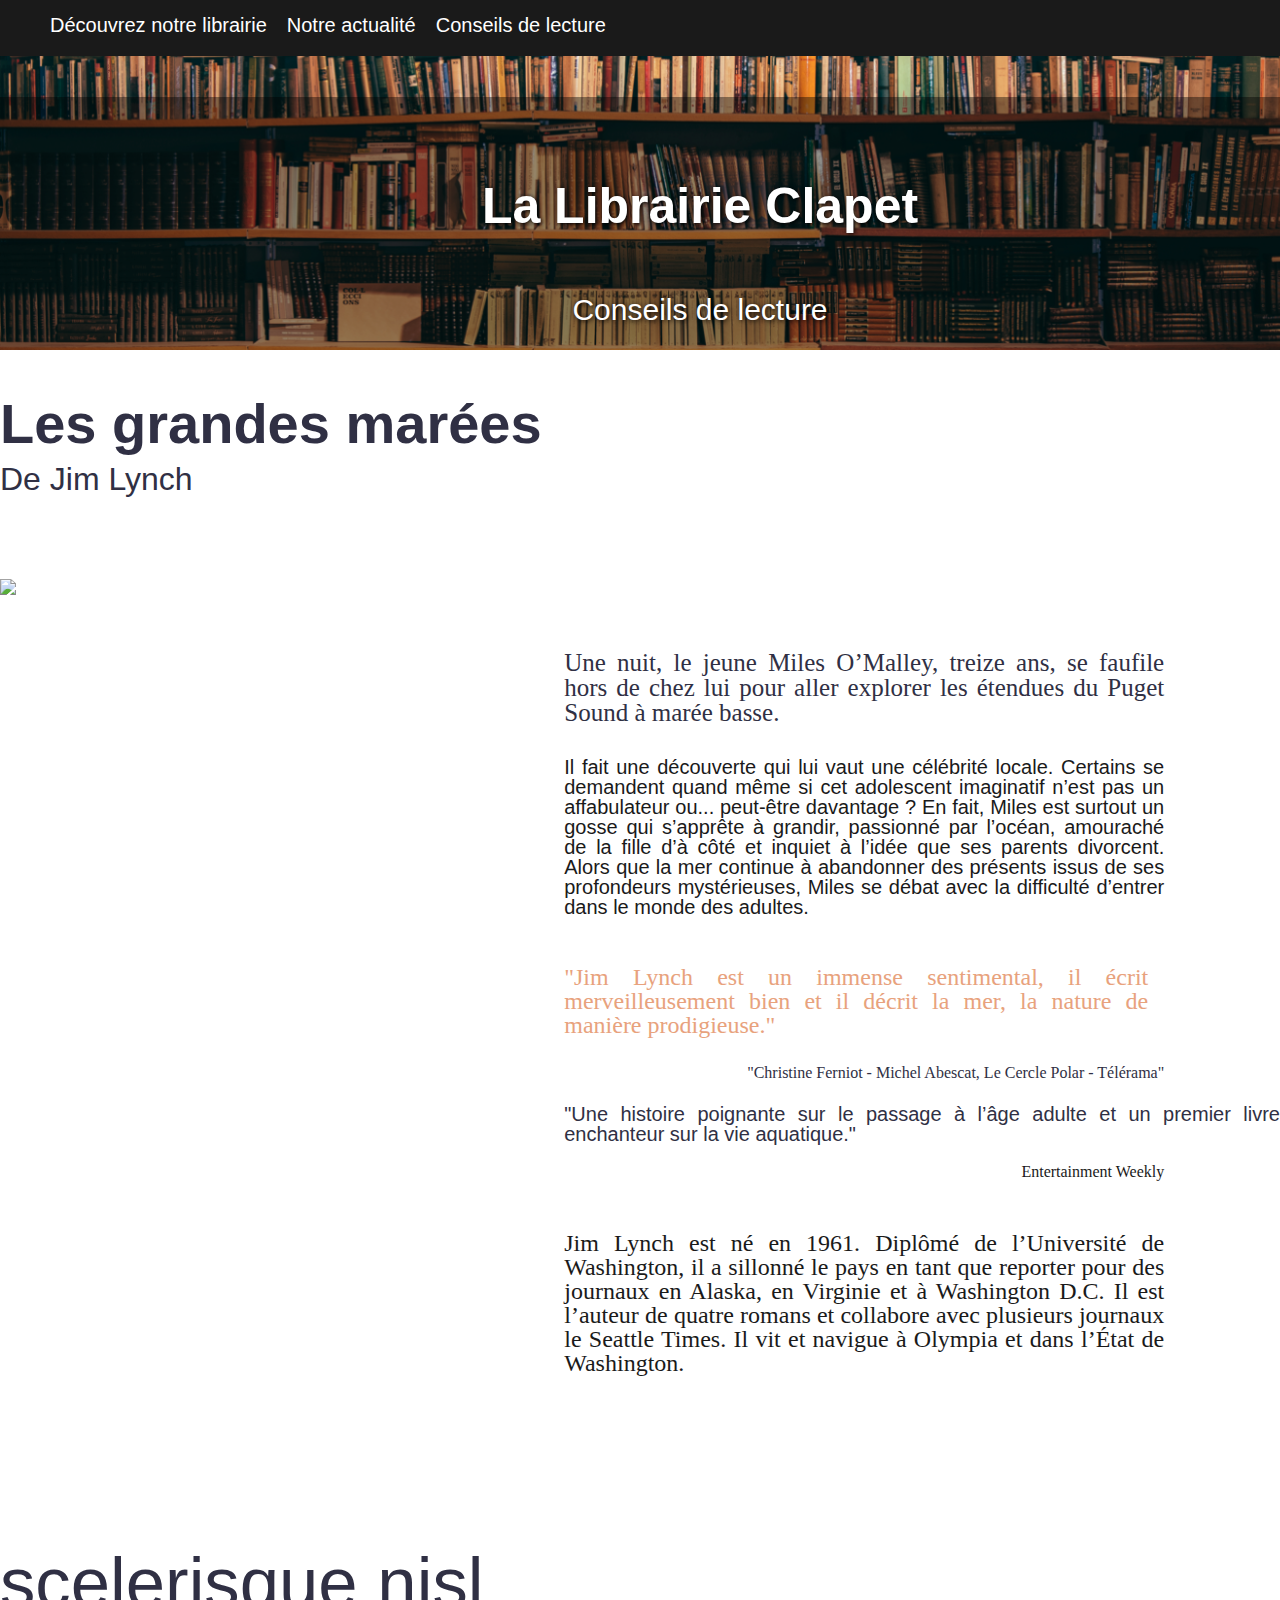
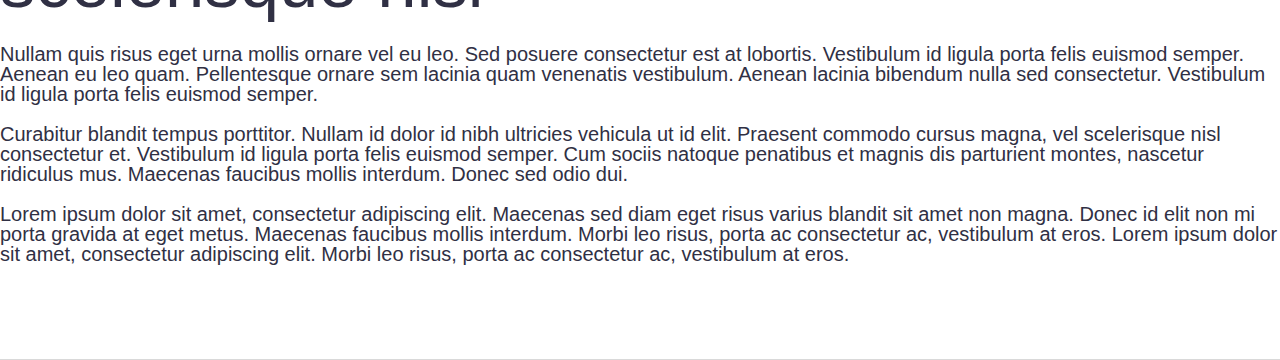
==== commit 9387c7ee: "Commit_16/12" ====
--- a/conseils-de-lecture.html
+++ b/conseils-de-lecture.html
@@ -14,14 +14,14 @@
   </head>
   <body>
     <div class="header page-single conseils-de-lecture" id="header">
-      <nav class="header__nav nav-main">
+      <nav class="Rectangle">
         <ul class="nav-main__list container">
           <li class="nav-main__item"><a class="nav-main__link" href="./decouvrez-notre-librairie.html">Découvrez notre librairie</a></li>
           <li class="nav-main__item"><a class="nav-main__link" href="./notre-actualité.html">Notre actualité</a></li>
           <li class="nav-main__item"><a class="nav-main__link" href="./conseils-de-lecture.html">Conseils de lecture</a></li>
         </ul>
       </nav><a class="header__content container" href="./index.html">
-        <h1 class="header__title">Librairie Clapet</h1>
+        <h1 class="header__title"> La Librairie Clapet</h1>
         <p class="header__subtitle">Conseils de lecture</p></a>
     </div>
     <div class="container page-single conseils-de-lecture">
@@ -43,8 +43,7 @@
       <p class= "Il-fait-une-dcouver"> Il fait une découverte qui lui vaut une célébrité locale. Certains se demandent quand même si cet adolescent imaginatif n’est pas un affabulateur ou... peut-être davantage ? En fait, Miles est surtout un gosse qui s’apprête à grandir, passionné par l’océan, amouraché de la fille d’à côté et inquiet à l’idée que ses parents divorcent. Alors que la mer continue à abandonner des présents issus de ses profondeurs mystérieuses, Miles se débat avec la difficulté d’entrer dans le monde des adultes.</p>
 
       <p class= "Jim-Lynch-est-un-im">&quot;Jim Lynch est un immense sentimental, il écrit merveilleusement bien et il décrit la mer, la nature de manière prodigieuse.&quot;</p>
-      
-      <p class= "Christine-Ferniot--"> &quot;Christine Ferniot - Michel Abescat, Le Cercle Polar - Télérama"</p>
+      <p class= "Christine-Ferniot--">&quot;Christine Ferniot - Michel Abescat, Le Cercle Polar - Télérama"</p>
 
       <p class= "Une-histoire-poigna">&quot;Une histoire poignante sur le passage à l’âge adulte et un premier livre enchanteur sur la vie aquatique.&quot;</p>
       <p class= "Entertainment-Weekly">Entertainment Weekly</p>
@@ -54,7 +53,7 @@
 </div>
 
 
-      <hr class="separator">
+      <img class="img.news__image" src="./img/separator_croix.png" alt="">
 
       <p class="Nullam-quis-risus-eg"><h3>scelerisque nisl</h3>
       <p>Nullam quis risus eget urna mollis ornare vel eu leo. Sed posuere consectetur est at lobortis. Vestibulum id ligula porta felis euismod semper. Aenean eu leo quam. Pellentesque ornare sem lacinia quam venenatis vestibulum. Aenean lacinia bibendum nulla sed consectetur. Vestibulum id ligula porta felis euismod semper.</p></p>
--- a/css/main.css
+++ b/css/main.css
@@ -10,11 +10,12 @@
   margin: auto;
   border-bottom: 1px solid #d9d9d9;
   padding-bottom: 75px;
-  font-family: Montserrat, Arial, sans-serif;
+  font-family: WorkSans, Arial, sans-serif;
   font-weight: 400;
   color: #303044;
   text-align: center;
-  font-size :1.5em;
+  font-size :1.7em;
+
 }
 
 p, li, td, th, textarea, caption, pre, blockquote, label, input, select, textarea {
@@ -28,7 +29,7 @@
 }
 
 p {
-  margin: 15px 0;
+  margin: 20px 0;
 }
 
 b, strong, optgroup {
@@ -55,6 +56,7 @@
   margin: 25px 0;
   font-size: 2.6em;
   font-weight: 200;
+  text-align: left;
 }
 
 h4 {
@@ -206,10 +208,16 @@
 }
 
 .chapo {
-  font-size: 3.6em;
+  font-size: 2.8em;
   text-align : justify;
-}
-
+  margin-bottom : 80px;
+  margin-left:1.5em;
+}
+
+.div.chapo {
+
+
+}
 
 .Une-nuit-le-jeune-M {
   width: 600px;
@@ -229,7 +237,7 @@
 
 .Jim-Lynch-est-un-im {
   width: 584px;
-  height: 86px;
+  height: 80px;
   font-family: Montserrat;
   font-size: 24px;
   font-weight: 200;
@@ -237,6 +245,14 @@
   color: #e8a27d;
 }
 
+.Christine-Ferniot-- {
+  width: 600px;
+  height: 19px;
+  font-family: "WorkSans";
+  font-size: 16px;
+  text-align: right;
+}
+
 .Nullam-quis-risus-eg {
   font-family: WorkSans;
   font-size: 20px;
@@ -244,23 +260,17 @@
   color: #1a1a1a;
 }
   text-align:justify;
-  
-}
-
-.Christine-Ferniot-- {
-  font-family: WorkSans;
-  font-size: 16px;
-  text-align: right;
-  color: #1a1a1a;
+
 }
 
 .Une-histoire-poigna {
   width: 584px;
-  height: 87px;
+  height: 60px;
   font-size: 24px;
   font-weight: 400;
   line-height: 1.2em;
   margin-top : 2em;
+  text-align: right;
   color: #d9926c;
 }
 
@@ -331,25 +341,34 @@
 }
 .header__content:hover {
   text-decoration: none;
+
 }
 
 .header__title {
-  font-size: 5.4em;
-  margin: 0;
+  font-size: 50px;
+  margin: 1;
 }
 
 .header__subtitle {
   margin: 0;
-  font-size: 3.2em;
+  font-size: 30px;
   font-weight: 100;
-  text-shadow: 1px 1px 5px #000;
+  text-shadow: 1px 1px 5px #000000;
 }
 
 
 .header__nav {
   background-color: rgba(0, 0, 0, 0.85);
-}
-
+  margin-bottom: 0px
+}
+
+.Rectangle {
+  width: 1440px;
+  height: 56px;
+  background-color: #1a1a1a;
+  font-size: 0px;
+}
+    
 .nav-main__item {
   display: inline-block;
 }
@@ -364,6 +383,10 @@
   color: #d86324;
 }
 
+.nav-main__list container{
+
+
+}
 
 /**
 * separator
@@ -381,7 +404,18 @@
   width: 193.2px;
   height: 51.8px;
   border: none ;
-
+}
+
+.img {
+  height :820px;
+  align-items: center;
+
+}
+.separator_croix {
+  width: 80px;
+  height: 30px;
+  margin-top : 1em;
+  border :none;
 }
 
 /**
@@ -421,14 +455,14 @@
 }
 
 .honey-pot__title {
-  margin: 0;
-  font-size: 2em;
+  margin: 1;
+  font-size: 26px;
   font-weight: bold;
 }
 
 .honey-pot__subtitle {
   margin: 0;
-  font-size: 1.6em;
+  font-size: 22px;
   font-weight: 200;
 }
 
@@ -456,19 +490,27 @@
   object-fit: contain;
 }
 
+.news1__thumbnail {
+  width: 588px;
+  height: 365px;
+  object-fit: contain;
+}
+
 .news__thumbnail {
-  margin-bottom: 10px;
+  margin-bottom: 15px;
   filter: grayscale(0);
+
 }
 
 .news__image {
   display: block;
-  width: 100%;
+
+  width: 350px;
 }
 
 .news__date {
   margin: 0;
-  font-size: 1em;
+  font-size: 1.5em;
   color: #e8a27d;
 }
 
@@ -483,7 +525,6 @@
 
 .La-rencontre-est-org {
   width: 784.6px;
-  height: 24px;
   font-family: WorkSans;
   font-size: 24px;
   
@@ -492,7 +533,7 @@
 .news__title {
   margin: 0 0 15px;
   font-weight: bold;
-  font-size: 2em;
+  font-size: 1.5em;
   line-height: 1.4;
 
 }
@@ -507,7 +548,7 @@
 
 .news__text {
   margin: 0;
-  font-size: 1.4em;
+  font-size: 1.2em;
   line-height: 1.4;
 }
 
@@ -521,6 +562,10 @@
 .news--main {
   padding-bottom: 35px;
   border-bottom: 1px solid #b0b0c5;
+  width: 1197px;
+  height: 232px;
+}
+
 }
 .news--main .news__link {
   display: flex;
@@ -530,6 +575,7 @@
   margin-bottom: 0;
   margin-right: 40px;
   min-width: 360px;
+
 }
 
 /**
@@ -562,7 +608,7 @@
 * single
 */
 .page-single {
-  text-align: center;
+  text-align: left;
 
 }
 
@@ -572,15 +618,17 @@
 
 .page-single__title {
   margin: 0;
-  font-size: 5.6em;
+  font-size: 56px;
+  text-align: left;
   line-height: 1.4;
-  font-weight: 500;
+  font-weight: 600;
 }
 
 .page-single__subtitle {
   margin: 0;
-  font-size: 3.2em;
+  font-size: 32px;
   font-weight: 200;
+  text-align: left;
 }
 
 
@@ -597,26 +645,36 @@
 .index-title {
   text-align: center;
   margin-bottom: 85px;
+  font-size : 64px;
+  font-family : Montserrat;
   
 }
 
 .colonnes {
   display: flex;
+
 }
 
 .cover {
   min-width: 450px
-
+}
+
+.cover-large {
+  width: 560px;
+  height: 844px;
+  object-fit: contain;
+  box-shadow: 1px 1px 5px 0 rgba(0, 0, 0, 0.14);
 }
 
 .news__thumbnail {
-  width: 372px;
+  width: 350px;
   height: 232px;
   object-fit: contain;
+
 }
 
 .Line {
   width: 1200px;
   height: 1px;
   color : #d9d9d9;
-}+}
